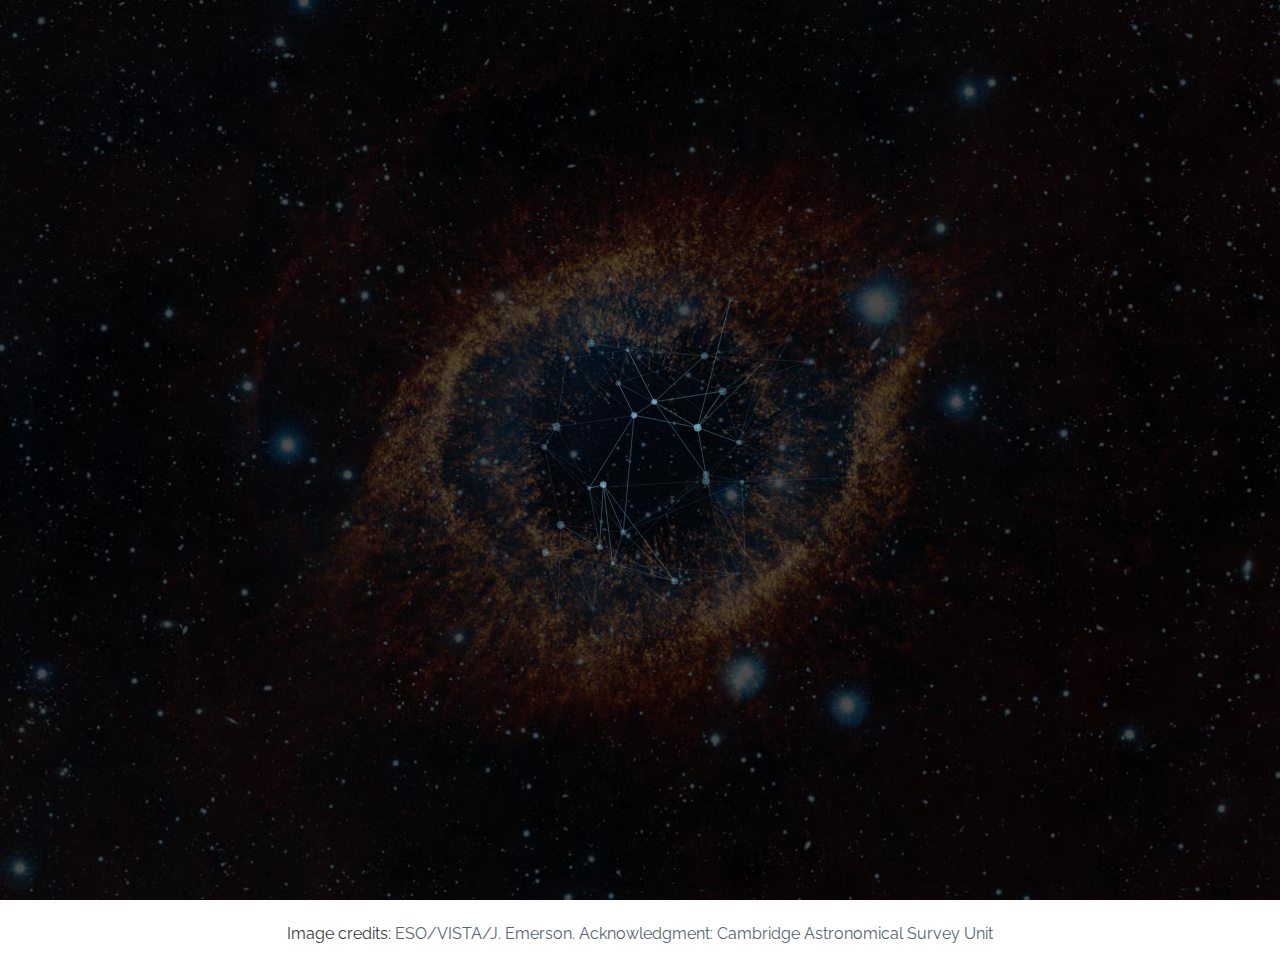
==== courses.html @ 69bfb20c "Complete the pages" ====
<!DOCTYPE html>
<html lang="en" class="no-js">
	<head>
		<meta charset="UTF-8" />
		<meta http-equiv="X-UA-Compatible" content="IE=edge"> 
		<meta name="viewport" content="width=device-width, initial-scale=1"> 
		<title>Erinc</title>
		<meta name="description" content="Examples for creative website header animations using Canvas and JavaScript" />
		<meta name="keywords" content="header, canvas, animated, creative, inspiration, javascript" />
		<meta name="author" content="Codrops" />
		<link rel="shortcut icon" href="../favicon.ico">
		<link rel="stylesheet" type="text/css" href="css/normalize.css" />
		<link rel="stylesheet" type="text/css" href="css/style.css" />
		<link rel="stylesheet" type="text/css" href="css/component.css" />
        <link href='http://fonts.googleapis.com/css?family=Raleway:200,400,800' rel='stylesheet' type='text/css'>
        <script
        src="https://code.jquery.com/jquery-3.3.1.min.js"
        integrity="sha256-FgpCb/KJQlLNfOu91ta32o/NMZxltwRo8QtmkMRdAu8="
        crossorigin="anonymous"></script>
        <script>
            function redirectTo(url) {
                window.open(url, '_blank');
            }
        </script>

        <audio preload="auto" autoplay>
            <source src="Star Wars Theme Song By John Williams.mp3" type="audio/mpeg">
        </audio>
		<!--[if IE]>
		<script src="http://html5shiv.googlecode.com/svn/trunk/html5.js"></script>
		<![endif]-->
    </head>
    
    <body>
        <audio preload="auto" autoplay>
                <source src="Star Wars Theme Song By John Williams.mp3" type="audio/mpeg">
        </audio>   

        <div class="container demo-1">
            <div class="content">
                <div id="large-header" class="large-header">
                    <canvas id="demo-canvas"></canvas>
                    <section class="intro">
                            A long time ago, in a galaxy far,<br> far away...
                    </section>  
                    <div id="board">  
                            <div id="content">
                              <p id="title">Episode I</p>
                              <p id="subtitle">RETURN OF THE CODER</p>
                              <br>
                              <p>Turmoil has engulfed the Galactic Republic as Yigit Erinc
                                   finishes studying to become a master in his trade.</p>    
                                <p>CS 101 - Introduction to Programming</p>
                                <p>CS 102 - Object Oriented Programming</p>
                                <p>CS 201 - Data Structures and Algorithms</p>
                                <p>CS 202 - Database Management Systems</p>
                                <p>EE 203 - Digital Systems</p>
                                <p>CS 222 - Programming Studio (Clean Coding)</p>
                                <p>CS 240 - Computer Architecture</p>
                                <p>CS 320 - Software Engineering</p>
                                <p>CS 321 - Programming Languages</p>
                                <p>CS 447 - Computer Networks</p>
                                <p>CS 333 - Analysis of Algorithms</p>
                                <p>CS 350 - Operating Systems</p> 
                                <p>CS 399 - Communication Security</p>
                                <p>CS 468 - Contemporary Topics in Networking</p>    
                            </div>  
                    </div>
                    <div class="delayedShow">
                        <hr class="divider">
                        <div class="topics">
                            <a href="./index.html">Home</a>
                            <a href="./courses.html">Courses Taken</a>
                            <a href="./projects.html">Projects</a>
                            <a href="./contact.html">Contact</a>
                        </div>    
                    </div>                  
                </div>
                </div>
                <p class="ref">Image credits: <a href="http://www.eso.org/public/images/eso1205a/">ESO/VISTA/J. Emerson. Acknowledgment: Cambridge Astronomical Survey Unit</a></p>
            </div><!-- /container -->
                
                <script src="js/TweenLite.min.js"></script>
                <script src="js/EasePack.min.js"></script>
                <script src="js/rAF.js"></script>
                <script src="js/demo-1.js"></script>      
    </body>
    </html>
---- css/style.css ----
*, *:after, *:before { -webkit-box-sizing: border-box; box-sizing: border-box; }
.clearfix:before, .clearfix:after { content: ''; display: table; }
.clearfix:after { clear: both; }

body {
	background: #fff;
	color: #383a3c;
	font-weight: 400;
	font-size: 1em;
	line-height: 1.25;
	font-family: 'Raleway', Calibri, Arial, sans-serif;
}

.demo-canvas {
	z-index: -10;
}

a, button {
	outline: none;
}

a {
	color: #566473;
	text-decoration: none;
}

.content-grid {
	padding-left: 150px;
	padding-right: 50px;
	display: grid;
	grid-template-columns: repeat(2, 1fr);
	grid-template-rows: repeat(2, 1fr);
	top: 140px;
	position: absolute;
	grid-row-gap: 50px;
}

a:hover, a:focus {
	color: #34495e;
}

section {
	padding: 1em;
	text-align: center;
}

p.ref {
	text-align: center;
	padding: 2em 1em;
	padding-top: 8px;
	padding-bottom: 8px;
}

/* Center it, set the color, size and hide the text */
.intro {
    position: absolute;
    top: 45%;
    left: 50%;
    z-index: 1;
    animation: intro 6s ease-out 1s;
    color: #f9f1e9;
    font-weight: 400;
    font-size: 300%;
		opacity: 0;
		top: 15%;
		left: 50%;
		-webkit-transform: translate3d(-50%,-50%,0);
		transform: translate3d(-50%,-50%,0);
		font-size: 2.1em;
		letter-spacing: 0.1em;
}

@keyframes intro {
    0% {
      opacity: 0;
    }
    20% {
      opacity: 1;
    }
    90% {
      opacity: 1;
    }
    100% {
      opacity: 0;
    }
}

/* Set the font, lean the board, position it */
#board {
		transform: perspective(300px) rotateX(10deg);
		color: #f9f1e9;
		font-size: 2.1em;
		letter-spacing: 0.1em;
		transform-origin: 50% 100%;
		text-align: center;
		position: absolute;
		margin-left: -9em;
		overflow: hidden;
		height: 50em;
		width: 18em;
		bottom: 0;
		left: 50%;
  }
  
  #board:after {
		
		position: absolute;
		content: ' ';
		bottom: 60%;
		left: 0;
		right: 0;
		top: 0;
  }
  
  /* Set the scrolling animation and position it */
  #content {
		animation: scroll 100s linear 4s;
		position: absolute;
		top: 100%;
		font-size: 0.8em;
  }
  
  #title, #subtitle {
		text-align: center;
  }
  
  @keyframes scroll {
	  0% {
		  top: 100%;
	  }
	  100% {
		  top: -170%;
	  }
  }
---- css/component.css ----
/* Header */
.large-header {
	position: relative;
	width: 100%;
	background: #333;
	overflow: hidden;
	background-size: cover;
	background-position: center center;
	z-index: 1;
}

.large-header {
	background-image: url('../img/demo-1-bg.jpg');
}

.main-title {
	position: absolute;
	margin: 0;
	padding: 0;
	color: #f9f1e9;
	text-align: center;
	top: 15%;
	left: 50%;
	-webkit-transform: translate3d(-50%,-50%,0);
	transform: translate3d(-50%,-50%,0);
	font-size: 4.8em;
	letter-spacing: 0.1em;
	text-transform: uppercase;
}

.course-list {
	position: absolute;
	margin: 0;
	padding: 0;
	padding-left: 50px;
	padding-right: 50px;
	color: #f9f1e9;
	text-align: center;
	top: 50%;
	left: 50%;
	-webkit-transform: translate3d(-50%,-50%,0);
	transform: translate3d(-50%,-50%,0);
	font-size: 1em;
	letter-spacing: 0.1em;
}

.me {
	position: absolute;
	margin: 0;
	padding: 0;
	padding-left: 50px;
	padding-right: 50px;
	color: #f9f1e9;
	text-align: center;
	top: 35%;
	left: 50%;
	-webkit-transform: translate3d(-50%,-50%,0);
	transform: translate3d(-50%,-50%,0);
	font-size: 1.2em;
	letter-spacing: 0.1em;
}

.project {
	margin: 0;
	padding: 0;
	padding-left: 50px;
	padding-right: 50px;
	color: #f9f1e9;
	text-align: center;
	top: 35%;
	left: 50%;
	font-size: 1.4em;
	letter-spacing: 0.1em;
}

.project-explanation {
	font-size: 0.7em;
}

.project p {
	margin-bottom: 10px;
}

.project hr {
	color: #f9f1e9;;
}

.my-photo {
	border-radius: 50%;
	position: absolute;
	margin: 0;
	margin-top: 75px;
	padding: 0;
	padding-left: 50px;
	padding-right: 50px;
	color: #f9f1e9;
	text-align: center;
	top: 60%;
	left: 50%;
	width: 16%;
	height: 18%;
	-webkit-transform: translate3d(-50%,-50%,0);
	transform: translate3d(-50%,-50%,0) rotate(90deg);
	font-size: 1.2em;
	letter-spacing: 0.1em;
}

.divider {
	position: absolute;
	margin: 0;
	padding: 0;
	padding-left: 50px;
	padding-right: 50px;
	color: #f9f1e9;
	text-align: center;
	top: 90%;
	left: 50%;
	width: 45%;
	-webkit-transform: translate3d(-50%,-50%,0);
	transform: translate3d(-50%,-50%,0);
	font-size: 1.2em;
}

.logos {
	border-radius: 50%;
	position: absolute;
	margin: 0;
	padding-left: 50px;
	padding-right: 50px;
	padding-top: 10px;
	text-align: center;
	top: 90%;
	left: 50%;
	width: 16%;
	height: 18%;
	-webkit-transform: translate3d(-50%,-50%,0);
	transform: translate3d(-50%,-50%,0);
	font-size: 1.2em;
	letter-spacing: 0.1em;
}

.logo {
	background: #eeebe9;
	border-radius: 50%;
	height: 25%;
	cursor: pointer;
}

.topics {
	float: left;
	position: absolute;
	margin: 0;
	padding: 0;
	padding-right: 70px;
	color: #f9f1e9;
	text-align: center;
	top: 95%;
	left: 50%;
	-webkit-transform: translate3d(-50%,-50%,0);
	transform: translate3d(-50%,-50%,0);
	font-size: 1.2em;
	letter-spacing: 0.1em;
}

.topics a {
	display: inline;
	padding-left: 30px;
	padding-right: 30px;
	color: inherit;
}

.title {
	position: absolute;
	margin: 0;
	padding: 0;
	color: #f9f1e9;
	text-align: center;
	top: 10%;
	left: 50%;
	-webkit-transform: translate3d(-50%,-50%,0);
	transform: translate3d(-50%,-50%,0);
	font-size: 2em;
	letter-spacing: 0.1em;
	text-transform: uppercase;
}

.main-title .thin {
	font-weight: 200;
}

@media only screen and (max-width : 768px) {
	.demo-1 .main-title {
		font-size: 3em;
	}
}

.delayedShow {
    opacity: 0;

    animation: fadeIn 5s;
    animation-delay: 32s;
    animation-fill-mode: forwards;
}

@keyframes fadeIn {
    from { opacity: 0; }
    to { opacity: 1; }
}
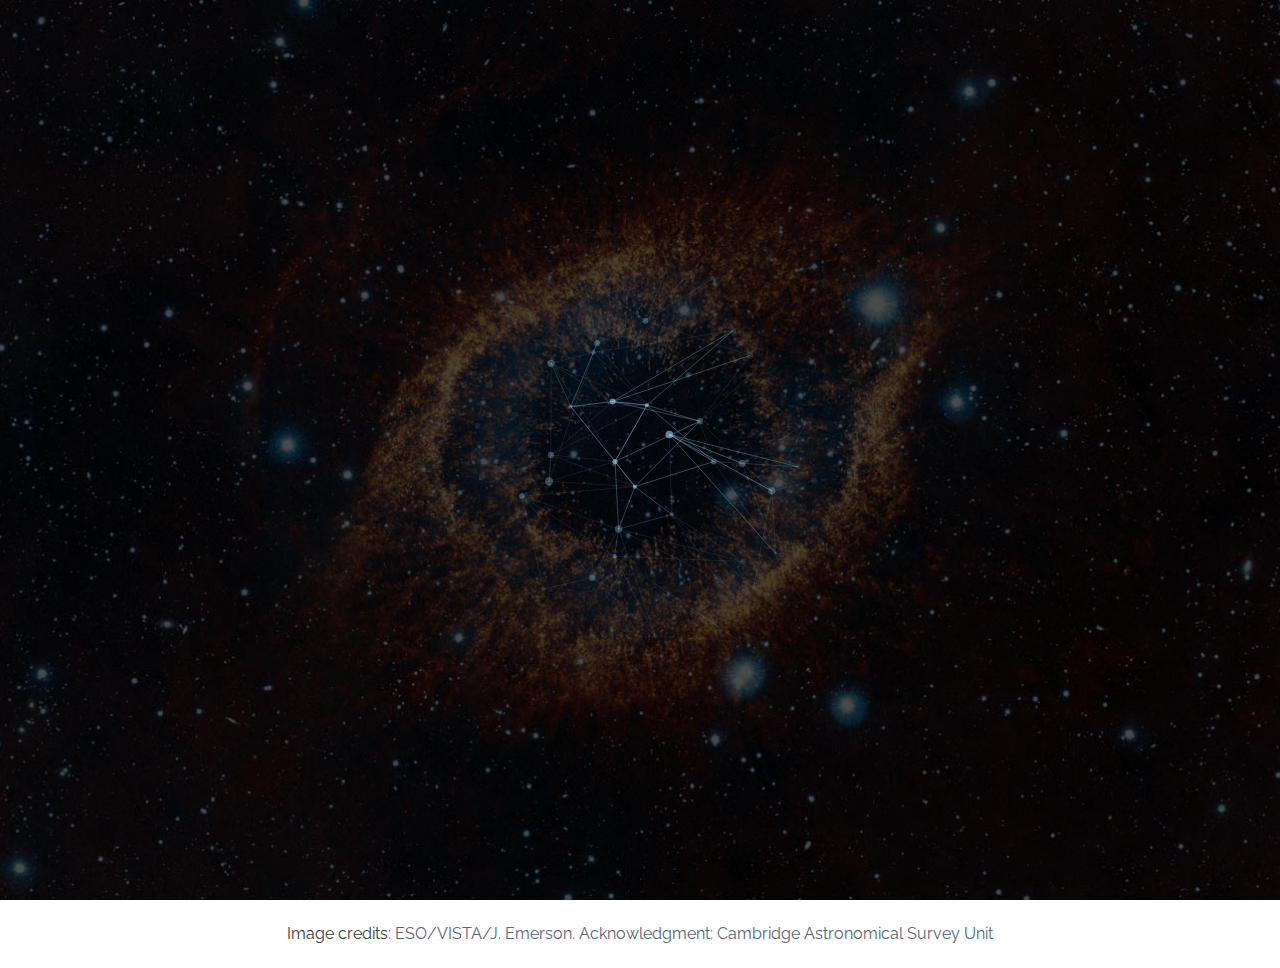
==== commit 39b7773f: "Update courses.html" ====
--- a/courses.html
+++ b/courses.html
@@ -50,20 +50,23 @@
                               <br>
                               <p>Turmoil has engulfed the Galactic Republic as Yigit Erinc
                                    finishes studying to become a master in his trade.</p>    
-                                <p>CS 101 - Introduction to Programming</p>
-                                <p>CS 102 - Object Oriented Programming</p>
-                                <p>CS 201 - Data Structures and Algorithms</p>
-                                <p>CS 202 - Database Management Systems</p>
-                                <p>EE 203 - Digital Systems</p>
-                                <p>CS 222 - Programming Studio (Clean Coding)</p>
-                                <p>CS 240 - Computer Architecture</p>
-                                <p>CS 320 - Software Engineering</p>
-                                <p>CS 321 - Programming Languages</p>
-                                <p>CS 447 - Computer Networks</p>
-                                <p>CS 333 - Analysis of Algorithms</p>
-                                <p>CS 350 - Operating Systems</p> 
-                                <p>CS 399 - Communication Security</p>
-                                <p>CS 468 - Contemporary Topics in Networking</p>    
+                                <p>Introduction to Programming</p>
+                                <p>Object Oriented Programming</p>
+                                <p>Data Structures and Algorithms</p>
+                                <p>Database Management Systems</p>
+                                <p>Digital Systems</p>
+                                <p>Programming Studio (Clean Coding)</p>
+                                <p>Computer Architecture</p>
+                                <p>Software Engineering</p>
+                                <p>Programming Languages</p>
+                                <p>Computer Networks</p>
+                                <p>Analysis of Algorithms</p>
+                                <p>Operating Systems</p> 
+                                <p>Communication Security</p>
+                                <p>Contemporary Topics in Networking</p>    
+			        <p>Automata Theory and Formal Languages</p>
+				<p>Network Security</p>	
+			        <p>Networked Entertainment</p>
                             </div>  
                     </div>
                     <div class="delayedShow">
@@ -85,4 +88,4 @@
                 <script src="js/rAF.js"></script>
                 <script src="js/demo-1.js"></script>      
     </body>
-    </html>+    </html>
